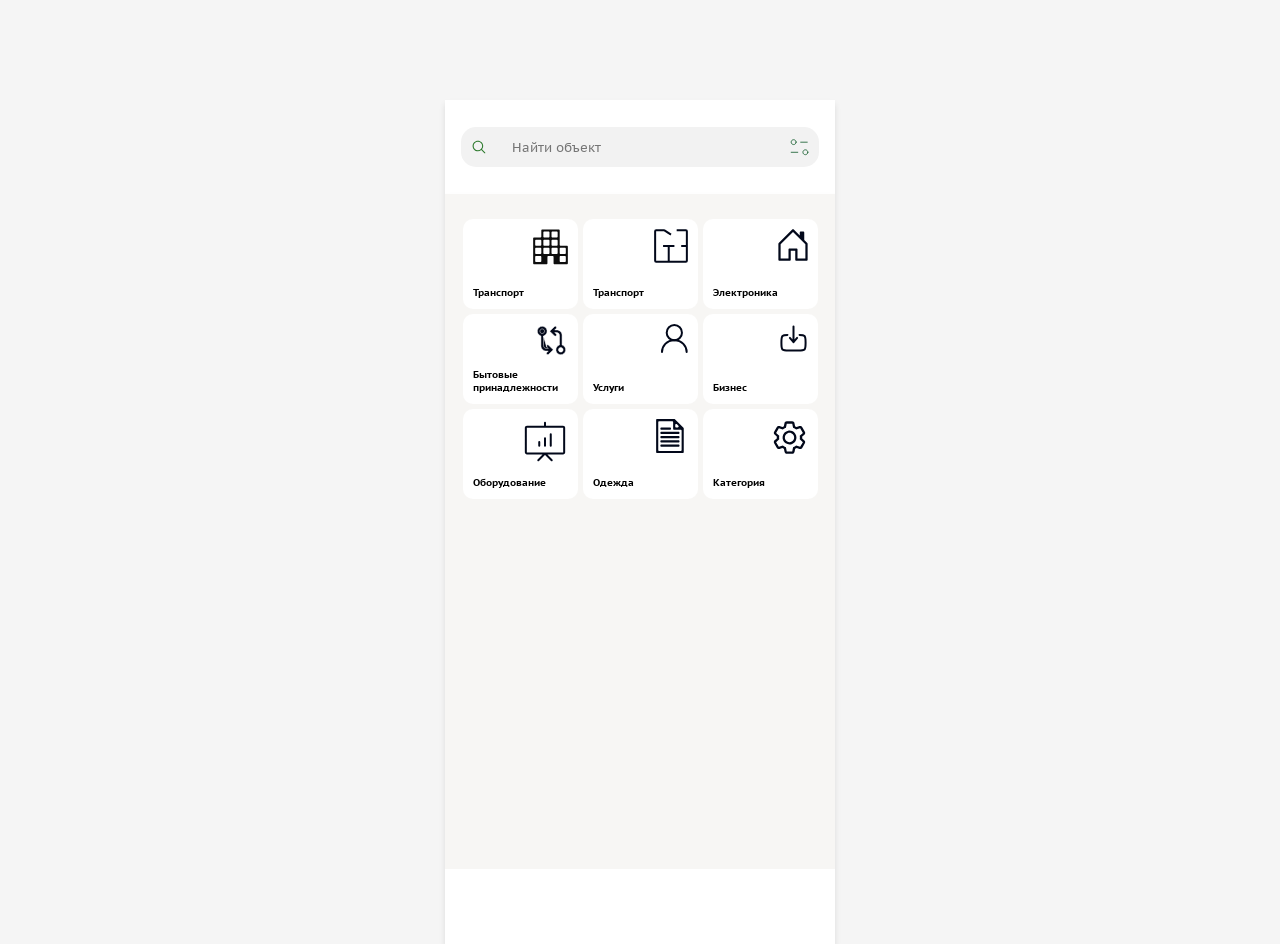
==== mainpage.html @ 4502a7d5 "Add files via upload" ====
<!DOCTYPE html>
<html lang="en">
<head>
    <meta charset="UTF-8">
    <meta name="viewport" content="width=device-width, initial-scale=1.0">
    <title>Document</title>
    <link rel="stylesheet" href="styles.css">
</head>
<body>
    <div id="main-page" class="main-page">

        <div id="search-container" class="search-container">
           <div class="search-form-container">
                <form id="search-form" class="search-form">
                    <svg xmlns="http://www.w3.org/2000/svg" x="0px" y="0px" width="20" height="20" viewBox="0,0,256,256">
                        <g fill="#2d7a2d" fill-rule="nonzero" stroke="none" stroke-width="1" stroke-linecap="butt" stroke-linejoin="miter" stroke-miterlimit="10" stroke-dasharray="" stroke-dashoffset="0" font-family="none" font-weight="none" font-size="none" text-anchor="none" style="mix-blend-mode: normal">
                            <g transform="scale(8.53333,8.53333)">
                                <path d="M13,3c-5.511,0 -10,4.489 -10,10c0,5.511 4.489,10 10,10c2.39651,0 4.59738,-0.85101 6.32227,-2.26367l5.9707,5.9707c0.25082,0.26124 0.62327,0.36648 0.97371,0.27512c0.35044,-0.09136 0.62411,-0.36503 0.71547,-0.71547c0.09136,-0.35044 -0.01388,-0.72289 -0.27512,-0.97371l-5.9707,-5.9707c1.41266,-1.72488 2.26367,-3.92576 2.26367,-6.32227c0,-5.511 -4.489,-10 -10,-10zM13,5c4.43012,0 8,3.56988 8,8c0,4.43012 -3.56988,8 -8,8c-4.43012,0 -8,-3.56988 -8,-8c0,-4.43012 3.56988,-8 8,-8z"></path>
                            </g>
                        </g>
                    </svg>
                    <input type="text" id="search" placeholder="Найти объект" required>
                    <button type="button" id="toggle-filters-btn" class="filter-btn">
                        <svg width="19" height="17" viewBox="0 0 19 17" fill="none" xmlns="http://www.w3.org/2000/svg">
                            <path d="M7.76057 13.2843H1.19733" stroke="#26693D" stroke-width="0.909091" stroke-linecap="round" stroke-linejoin="round"/>
                            <path d="M10.688 3.18788H17.2512" stroke="#26693D" stroke-width="0.909091" stroke-linecap="round" stroke-linejoin="round"/>
                            <path fill-rule="evenodd" clip-rule="evenodd" d="M6.08987 3.13151C6.08987 1.78187 4.98762 0.6875 3.62826 0.6875C2.26891 0.6875 1.16666 1.78187 1.16666 3.13151C1.16666 4.48116 2.26891 5.57553 3.62826 5.57553C4.98762 5.57553 6.08987 4.48116 6.08987 3.13151Z" stroke="#26693D" stroke-width="0.909091" stroke-linecap="round" stroke-linejoin="round"/>
                            <path fill-rule="evenodd" clip-rule="evenodd" d="M17.8333 13.2435C17.8333 11.8938 16.7319 10.7995 15.3726 10.7995C14.0123 10.7995 12.9101 11.8938 12.9101 13.2435C12.9101 14.5931 14.0123 15.6875 15.3726 15.6875C16.7319 15.6875 17.8333 14.5931 17.8333 13.2435Z" stroke="#26693D" stroke-width="0.909091" stroke-linecap="round" stroke-linejoin="round"/>
                        </svg>
                    </button>
                </form>
           </div>
            <div id="filters-container" class="filters-container hidden">

                <div class="filter">
                    <label for="filter1">ID объявления:</label>
                    <input id="id">
                </div>


                <div class="filter">
                    <label for="filter2">Город:</label>
                    <select id="city">
                        <option value="1">Казань</option>
                        <option value="2">Москва</option>
                        <option value="3">Санкт-Петербург</option>
                        <option value="4">Сочи</option>
                    </select>
                </div>

                <div class="filter">
                    <label for="filter3">Тип машины:</label>
                    <select id="car-type">
                        <option value="1">Живая машина</option>
                        <option value="2">Не живая машина</option>
                        <option value="3">Автобус</option>
                        <option value="4">Абобус</option>
                        <option value="5">Буханка</option>
                        <option value="6">Гробовозка</option>
                        <option value="7">Гелик</option>
                    </select>
                </div>

                <div class="filter">
                    <label for="filter4">Количество дверей:</label>
                    <select id="door-count">
                        <option value="1">Не выбрано</option>
                        <option value="2">4 двери</option>
                        <option value="3">30 дверей</option>
                    </select>
                </div>

                <div class="filter">
                    <label for="filter5">Стоимость, руб:</label>
                    <input id="cost">
                </div>

                <div class="filter">
                    <label for="filter6">Класс машины:</label>
                    <select id="car-class">
                        <option value="1">Не выбрано</option>
                        <option value="2">Стандарт</option>
                        <option value="3">Комфорт</option>
                        <option value="4">Премиум</option>
                        <option value="5">Бизнес класс</option>
                    </select>
                </div>

                <div class="filter">
                    <label for="filter7">Объем двигателя:</label>
                    <select id="engine-volume">
                        <option value="1">Не выбрано</option>
                        <option value="2">30-50</option>
                        <option value="3">100-1400</option>
                        <option value="4">1500-15000</option>
                        <option value="5">220-800</option>
                        <option value="6">Дизель</option>
                    </select>
                </div>

                <div class="filter">
                    <label for="filter8">Передачи:</label>
                    <input id="gear">
                </div>

                <div class="filter">
                    <label for="car-adress">Адрес машины:</label>
                    <input>
                </div>

                <button type="submit" class="search-btn">Найти</button>
            </div>
        </div>
        
        <div class="container" id="container">
            <div id="navShowInfo" class="header">
                <div class="page-description">
                    <div class="text">
                        <h1></h1>
                        <p></p>
                    </div>
                    <div class="icon">
                        <!--svg-->
                    </div>
                </div>
            </div>
    
    
            <div id="navContainer" class="nav">
    
                <div class="block" data-url="vehicle.html">
                    <div class="icon-container">
                        <svg width="35" height="36" viewBox="0 0 35 36" fill="none" xmlns="http://www.w3.org/2000/svg">
                            <path d="M1.14581 35.1478C0.593533 35.1478 0.145813 34.7 0.145813 34.1478V9.60613C0.145813 9.05383 0.593533 8.60613 1.14581 8.60613H7.3125C7.8648 8.60613 8.3125 8.15843 8.3125 7.60613V1.43945C8.3125 0.887173 8.7602 0.439453 9.3125 0.439453H25.6875C26.2398 0.439453 26.6875 0.887173 26.6875 1.43945V15.7728C26.6875 16.325 27.1352 16.7728 27.6875 16.7728H33.8541C34.4064 16.7728 34.8541 17.2205 34.8541 17.7728V34.1478C34.8541 34.7 34.4064 35.1478 33.8541 35.1478H21.5625C21.0102 35.1478 20.5625 34.7 20.5625 34.1478V27.9811C20.5625 27.4288 20.1148 26.9811 19.5625 26.9811H15.4375C14.8852 26.9811 14.4375 27.4288 14.4375 27.9811V34.1478C14.4375 34.7 13.9898 35.1478 13.4375 35.1478H1.14581ZM2.18748 32.1061C2.18748 32.6584 2.63519 33.1061 3.1875 33.1061H7.3125C7.8648 33.1061 8.3125 32.6584 8.3125 32.1061V27.9811C8.3125 27.4288 7.8648 26.9811 7.3125 26.9811H3.1875C2.63519 26.9811 2.18748 27.4288 2.18748 27.9811V32.1061ZM2.18748 23.9394C2.18748 24.4917 2.63519 24.9394 3.1875 24.9394H7.3125C7.8648 24.9394 8.3125 24.4917 8.3125 23.9394V19.8144C8.3125 19.2621 7.8648 18.8144 7.3125 18.8144H3.1875C2.63519 18.8144 2.18748 19.2621 2.18748 19.8144V23.9394ZM2.18748 15.7728C2.18748 16.325 2.63519 16.7728 3.1875 16.7728H7.3125C7.8648 16.7728 8.3125 16.325 8.3125 15.7728V11.6478C8.3125 11.0955 7.8648 10.6478 7.3125 10.6478H3.1875C2.63519 10.6478 2.18748 11.0955 2.18748 11.6478V15.7728ZM10.3541 23.9394C10.3541 24.4917 10.8019 24.9394 11.3541 24.9394H15.4791C16.0314 24.9394 16.4791 24.4917 16.4791 23.9394V19.8144C16.4791 19.2621 16.0314 18.8144 15.4791 18.8144H11.3541C10.8019 18.8144 10.3541 19.2621 10.3541 19.8144V23.9394ZM10.3541 15.7728C10.3541 16.325 10.8019 16.7728 11.3541 16.7728H15.4791C16.0314 16.7728 16.4791 16.325 16.4791 15.7728V11.6478C16.4791 11.0955 16.0314 10.6478 15.4791 10.6478H11.3541C10.8019 10.6478 10.3541 11.0955 10.3541 11.6478V15.7728ZM10.3541 7.60613C10.3541 8.15843 10.8019 8.60613 11.3541 8.60613H15.4791C16.0314 8.60613 16.4791 8.15843 16.4791 7.60613V3.48112C16.4791 2.92883 16.0314 2.48112 15.4791 2.48112H11.3541C10.8019 2.48112 10.3541 2.92883 10.3541 3.48112V7.60613ZM18.5208 23.9394C18.5208 24.4917 18.9685 24.9394 19.5208 24.9394H23.6458C24.1981 24.9394 24.6458 24.4917 24.6458 23.9394V19.8144C24.6458 19.2621 24.1981 18.8144 23.6458 18.8144H19.5208C18.9685 18.8144 18.5208 19.2621 18.5208 19.8144V23.9394ZM18.5208 15.7728C18.5208 16.325 18.9685 16.7728 19.5208 16.7728H23.6458C24.1981 16.7728 24.6458 16.325 24.6458 15.7728V11.6478C24.6458 11.0955 24.1981 10.6478 23.6458 10.6478H19.5208C18.9685 10.6478 18.5208 11.0955 18.5208 11.6478V15.7728ZM18.5208 7.60613C18.5208 8.15843 18.9685 8.60613 19.5208 8.60613H23.6458C24.1981 8.60613 24.6458 8.15843 24.6458 7.60613V3.48112C24.6458 2.92883 24.1981 2.48112 23.6458 2.48112H19.5208C18.9685 2.48112 18.5208 2.92883 18.5208 3.48112V7.60613ZM26.6875 32.1061C26.6875 32.6584 27.1352 33.1061 27.6875 33.1061H31.8125C32.3648 33.1061 32.8125 32.6584 32.8125 32.1061V27.9811C32.8125 27.4288 32.3648 26.9811 31.8125 26.9811H27.6875C27.1352 26.9811 26.6875 27.4288 26.6875 27.9811V32.1061ZM26.6875 23.9394C26.6875 24.4917 27.1352 24.9394 27.6875 24.9394H31.8125C32.3648 24.9394 32.8125 24.4917 32.8125 23.9394V19.8144C32.8125 19.2621 32.3648 18.8144 31.8125 18.8144H27.6875C27.1352 18.8144 26.6875 19.2621 26.6875 19.8144V23.9394Z" fill="#0E0E0E"/>
                        </svg>     
                    </div>
                    <div class="title">Транспорт</div>
                    <div class="description">автобусы, абобусы и многое другое!</div>
                </div>
    
                <div class="block" data-url="404.html">
                    <div class="icon-container">
                        <svg width="34" height="34" viewBox="0 0 34 34" fill="none" xmlns="http://www.w3.org/2000/svg">
                            <path d="M22.6667 1.13333H31.8667C32.419 1.13333 32.8667 1.58105 32.8667 2.13333V31.8667C32.8667 32.4189 32.419 32.8667 31.8667 32.8667H2.13336C1.58108 32.8667 1.13336 32.4189 1.13336 31.8667V2.13333C1.13336 1.58105 1.58108 1.13333 2.13336 1.13333H9.89725C10.0947 1.13333 10.2877 1.19177 10.452 1.30128L17 5.66666M14.7334 32.8667V17M9.0667 17H20.4M27.2 17H32.8667" stroke="#02081A" stroke-width="2"/>
                        </svg>   
                    </div>
                    <div class="title">Транспорт</div>
                    <div class="description">АААААААААААААА</div>
                </div>
    
                <div class="block" data-url="404.html">
                    <div class="icon-container">
                        <svg width="30" height="32" viewBox="0 0 30 32" fill="none" xmlns="http://www.w3.org/2000/svg">
                            <path d="M15.7965 0.578497C15.692 0.47373 15.5679 0.390608 15.4312 0.333894C15.2945 0.277179 15.148 0.247986 15 0.247986C14.852 0.247986 14.7055 0.277179 14.5688 0.333894C14.4321 0.390608 14.308 0.47373 14.2035 0.578497L0.703502 14.0785C0.599098 14.1832 0.516347 14.3074 0.459981 14.4441C0.403614 14.5807 0.374738 14.7272 0.375002 14.875V30.625C0.375002 30.9234 0.493528 31.2095 0.704507 31.4205C0.915485 31.6315 1.20163 31.75 1.5 31.75H11.625C11.9234 31.75 12.2095 31.6315 12.4205 31.4205C12.6315 31.2095 12.75 30.9234 12.75 30.625V21.625H17.25V30.625C17.25 30.9234 17.3685 31.2095 17.5795 31.4205C17.7905 31.6315 18.0766 31.75 18.375 31.75H28.5C28.7984 31.75 29.0845 31.6315 29.2955 31.4205C29.5065 31.2095 29.625 30.9234 29.625 30.625V14.875C29.6253 14.7272 29.5964 14.5807 29.54 14.4441C29.4837 14.3074 29.4009 14.1832 29.2965 14.0785L26.25 11.0342V3.625C26.25 3.32663 26.1315 3.04048 25.9205 2.8295C25.7095 2.61852 25.4234 2.5 25.125 2.5H22.875C22.5766 2.5 22.2905 2.61852 22.0795 2.8295C21.8685 3.04048 21.75 3.32663 21.75 3.625V6.53425L15.7965 0.578497ZM2.625 29.5V15.3407L15 2.96575L27.375 15.3407V29.5H19.5V20.5C19.5 20.2016 19.3815 19.9155 19.1705 19.7045C18.9595 19.4935 18.6734 19.375 18.375 19.375H11.625C11.3266 19.375 11.0405 19.4935 10.8295 19.7045C10.6185 19.9155 10.5 20.2016 10.5 20.5V29.5H2.625Z" fill="#02081A"/>
                        </svg>      
                    </div>
                    <div class="title">Электроника</div>
                    <div class="description">АААААААААААААА</div>
                </div>
    
                <div class="block" data-url="404.html">
                    <div class="icon-container">
                        <svg width="33" height="33" viewBox="0 0 33 33" fill="none" xmlns="http://www.w3.org/2000/svg">
                            <path d="M8.51562 11.9564L8.69065 11.9014C9.80941 11.5497 10.7653 10.8091 11.3852 9.8136C12.0051 8.81812 12.2482 7.63357 12.0703 6.47441C11.8924 5.31524 11.3053 4.25809 10.4154 3.49432C9.52546 2.73055 8.39148 2.31066 7.21875 2.31066C6.04602 2.31066 4.91204 2.73055 4.02211 3.49432C3.13219 4.25809 2.54514 5.31524 2.36724 6.47441C2.18934 7.63357 2.43235 8.81812 3.05228 9.8136C3.67221 10.8091 4.62808 11.5497 5.74684 11.9014L5.92187 11.9564V12.1399V21.6563C5.92187 23.0942 6.49311 24.4733 7.50991 25.4901C8.5267 26.5069 9.90578 27.0781 11.3437 27.0781H12.6411H13.2446L12.8178 27.5049L11.8485 28.4743L11.8455 28.4773L11.8455 28.4773C11.7216 28.5969 11.6229 28.7401 11.555 28.8983C11.4871 29.0566 11.4514 29.2268 11.45 29.399C11.4486 29.5712 11.4815 29.7419 11.5468 29.9013C11.6121 30.0606 11.7084 30.2054 11.8303 30.3271C11.9521 30.4488 12.0969 30.545 12.2563 30.6102L12.1618 30.8416L12.2563 30.6102C12.4157 30.6753 12.5865 30.708 12.7587 30.7065C12.9309 30.7049 13.1011 30.669 13.2593 30.601C13.4175 30.533 13.5605 30.4341 13.6801 30.3102L13.6832 30.307L13.6832 30.307L17.2926 26.6976L18.2089 25.7813L17.2926 24.8649L13.6832 21.2555L13.6825 21.2548C13.5625 21.1337 13.4197 21.0376 13.2624 20.9721C13.105 20.9065 12.9363 20.8728 12.7658 20.8728C12.5954 20.8728 12.4267 20.9065 12.2693 20.9721C12.112 21.0376 11.9692 21.1337 11.8492 21.2548L11.8486 21.2554C11.6057 21.4986 11.4693 21.8282 11.4693 22.1719C11.4693 22.5155 11.6057 22.8451 11.8485 23.0882L8.51562 11.9564ZM8.51562 11.9564V12.1399V21.6563C8.51562 23.2175 9.78255 24.4844 11.3437 24.4844H12.6411H13.2446L12.8178 24.0576L11.8486 23.0883L8.51562 11.9564ZM19.3168 2.69304L19.3169 2.69315L19.3229 2.68669C19.4416 2.55928 19.5848 2.45708 19.7439 2.3862C19.903 2.31531 20.0747 2.2772 20.2488 2.27413C20.423 2.27106 20.5959 2.30309 20.7574 2.36831C20.9189 2.43354 21.0656 2.53062 21.1887 2.65377C21.3119 2.77692 21.409 2.92361 21.4742 3.0851L21.7034 2.9925L21.4742 3.0851C21.5394 3.24658 21.5715 3.41955 21.5684 3.59368C21.5653 3.76781 21.5272 3.93954 21.4563 4.09862C21.3854 4.25771 21.2832 4.40088 21.1558 4.51961L21.1557 4.5195L21.1495 4.52574L20.1801 5.49511L19.7533 5.92189H20.3569H21.6562C23.0942 5.92189 24.4733 6.49312 25.4901 7.50992C26.5069 8.52672 27.0781 9.90579 27.0781 11.3438V20.8601V21.0436L27.2532 21.0986C28.3719 21.4503 29.3278 22.1909 29.9477 23.1864C30.5676 24.1819 30.8107 25.3665 30.6328 26.5256C30.4549 27.6848 29.8678 28.7419 28.9779 29.5057C28.088 30.2695 26.954 30.6894 25.7812 30.6894C24.6085 30.6894 23.4745 30.2695 22.5846 29.5057C21.6947 28.7419 21.1076 27.6848 20.9297 26.5256C20.7518 25.3665 20.9949 24.1819 21.6148 23.1864C22.2347 22.1909 23.1906 21.4503 24.3093 21.0986L24.4844 21.0436V20.8601V11.3438C24.4844 9.78257 23.2174 8.51564 21.6562 8.51564H20.3569H19.7533L20.1801 8.94241L21.1495 9.91179L21.1494 9.9119L21.1558 9.91791C21.2832 10.0366 21.3854 10.1798 21.4563 10.3389C21.5272 10.498 21.5653 10.6697 21.5684 10.8438C21.5715 11.018 21.5394 11.1909 21.4742 11.3524L21.706 11.4461L21.4742 11.3524C21.409 11.5139 21.3119 11.6606 21.1887 11.7838C21.0656 11.9069 20.9189 12.004 20.7574 12.0692C20.5959 12.1344 20.423 12.1665 20.2488 12.1634C20.0747 12.1603 19.903 12.1222 19.7439 12.0513C19.5848 11.9804 19.4416 11.8782 19.3229 11.7508L19.323 11.7507L19.3168 11.7445L15.7074 8.13511L14.7911 7.21876L15.7074 6.30241L19.3168 2.69304ZM8.85393 8.85395C9.28761 8.42027 9.53125 7.83207 9.53125 7.21876C9.53125 6.60545 9.28761 6.01726 8.85393 5.58358C8.42026 5.1499 7.83206 4.90626 7.21875 4.90626C6.60544 4.90626 6.01724 5.1499 5.58356 5.58358C5.14989 6.01726 4.90625 6.60545 4.90625 7.21876C4.90625 7.83207 5.14989 8.42027 5.58356 8.85395C6.01724 9.28762 6.60544 9.53126 7.21875 9.53126C7.83206 9.53126 8.42026 9.28762 8.85393 8.85395ZM25.7812 28.0938C26.3946 28.0938 26.9828 27.8501 27.4164 27.4164C27.8501 26.9828 28.0938 26.3946 28.0938 25.7813C28.0938 25.1679 27.8501 24.5798 27.4164 24.1461C26.9828 23.7124 26.3946 23.4688 25.7812 23.4688C25.1679 23.4688 24.5797 23.7124 24.1461 24.1461C23.7124 24.5798 23.4688 25.1679 23.4688 25.7813C23.4688 26.3946 23.7124 26.9828 24.1461 27.4164C24.5797 27.8501 25.1679 28.0938 25.7812 28.0938Z" fill="#02081A" stroke="white" stroke-width="0.5"/>
                        </svg>    
                    </div>
                    <div class="title">Бытовые принадлежности</div>
                    <div class="description">АААААААААААААА</div>
                </div>
    
                <div class="block" data-url="404.html">
                    <div class="icon-container">
                        <svg width="27" height="29" viewBox="0 0 27 29" fill="none" xmlns="http://www.w3.org/2000/svg">
                            <path d="M13.3261 16.2609C17.5403 16.2609 20.9565 12.8446 20.9565 8.63044C20.9565 4.41626 17.5403 1 13.3261 1C9.11194 1 5.69568 4.41626 5.69568 8.63044C5.69568 12.8446 9.11194 16.2609 13.3261 16.2609Z" stroke="#02081A" stroke-width="2" stroke-linecap="round" stroke-linejoin="round"/>
                            <path d="M1 28C1 22.1304 5.69565 16.2609 13.3261 16.2609C20.9565 16.2609 25.6522 22.1304 25.6522 28" stroke="#02081A" stroke-width="2" stroke-linecap="round" stroke-linejoin="round"/>
                        </svg>  
                    </div>
                    <div class="title">Услуги</div>
                    <div class="description">АААААААААААААА</div>
                </div>
    
                <div class="block" data-url="404.html">
                    <div class="icon-container">
                        <svg width="29" height="29" viewBox="0 0 29 29" fill="none" xmlns="http://www.w3.org/2000/svg">
                            <path d="M20.5417 10.8774C23.1698 10.8919 24.5932 11.0091 25.5212 11.9371C26.5833 12.9992 26.5833 14.7078 26.5833 18.125V19.3333C26.5833 22.7517 26.5833 24.4603 25.5212 25.5224C24.4603 26.5833 22.7505 26.5833 19.3333 26.5833H9.66666C6.24949 26.5833 4.5397 26.5833 3.47878 25.5224C2.41666 24.4591 2.41666 22.7517 2.41666 19.3333V18.125C2.41666 14.7078 2.41666 12.9992 3.47878 11.9371C4.40678 11.0091 5.8302 10.8919 8.45832 10.8774" stroke="#02081A" stroke-width="2" stroke-linecap="round"/>
                            <path d="M14.5 2.41666V18.125M14.5 18.125L10.875 13.8958M14.5 18.125L18.125 13.8958" stroke="#02081A" stroke-width="2" stroke-linecap="round" stroke-linejoin="round"/>
                        </svg> 
                    </div>
                    <div class="title">Бизнес</div>
                    <div class="description">АААААААААААААА</div>
                </div>
    
                <div class="block" data-url="404.html">
                    <div class="icon-container">
                        <svg width="46" height="46" viewBox="0 0 46 46" fill="none" xmlns="http://www.w3.org/2000/svg">
                            <path d="M16.2916 41.2083L23 34.5L29.7083 41.2083M23 3.83333V7.66666M17.25 23V26.8333M23 19.1667V26.8333M28.75 15.3333V26.8333M42.1666 8.81666V33.35C42.1666 33.501 42.1369 33.6506 42.0791 33.7901C42.0213 33.9296 41.9366 34.0564 41.8298 34.1632C41.723 34.27 41.5963 34.3547 41.4567 34.4125C41.3172 34.4703 41.1677 34.5 41.0166 34.5H4.98331C4.67831 34.5 4.38581 34.3788 4.17014 34.1632C3.95447 33.9475 3.83331 33.655 3.83331 33.35V8.81666C3.83331 8.51166 3.95447 8.21916 4.17014 8.00349C4.38581 7.78782 4.67831 7.66666 4.98331 7.66666H41.0166C41.3216 7.66666 41.6142 7.78782 41.8298 8.00349C42.0455 8.21916 42.1666 8.51166 42.1666 8.81666Z" stroke="#02081A" stroke-width="2" stroke-linecap="round" stroke-linejoin="round"/>
                        </svg>
                    </div>
                    <div class="title">Оборудование</div>
                    <div class="description">АААААААААААААА</div>
                </div>
    
                <div class="block" data-url="404.html">
                    <div class="icon-container">
                        <svg width="34" height="34" viewBox="0 0 34 34" fill="none" xmlns="http://www.w3.org/2000/svg">
                            <path d="M29.4571 8.82136C29.6446 9.0089 29.75 9.26326 29.75 9.52847V33C29.75 33.5523 29.3023 34 28.75 34H3.125C2.57272 34 2.125 33.5523 2.125 33V1C2.125 0.447716 2.57272 0 3.125 0H20.2215C20.4867 0 20.7411 0.105357 20.9286 0.292893L29.4571 8.82136ZM21.25 7.5C21.25 8.05229 21.6977 8.5 22.25 8.5H23.7C24.5909 8.5 25.0371 7.42286 24.4072 6.79289L22.9571 5.34285C22.3271 4.71288 21.25 5.15905 21.25 6.04996V7.5ZM27.625 11.625C27.625 11.0727 27.1773 10.625 26.625 10.625H20.125C19.5727 10.625 19.125 10.1773 19.125 9.625V3.125C19.125 2.57272 18.6773 2.125 18.125 2.125H5.25C4.69772 2.125 4.25 2.57272 4.25 3.125V30.875C4.25 31.4273 4.69772 31.875 5.25 31.875H26.625C27.1773 31.875 27.625 31.4273 27.625 30.875V11.625ZM17 9.625C17 10.1773 16.5523 10.625 16 10.625H7.375C6.82272 10.625 6.375 10.1773 6.375 9.625V9.5C6.375 8.94771 6.82272 8.5 7.375 8.5H16C16.5523 8.5 17 8.94771 17 9.5V9.625ZM6.375 13.75C6.375 13.1977 6.82272 12.75 7.375 12.75H24.5C25.0523 12.75 25.5 13.1977 25.5 13.75V13.875C25.5 14.4273 25.0523 14.875 24.5 14.875H7.375C6.82272 14.875 6.375 14.4273 6.375 13.875V13.75ZM6.375 18C6.375 17.4477 6.82272 17 7.375 17H24.5C25.0523 17 25.5 17.4477 25.5 18V18.125C25.5 18.6773 25.0523 19.125 24.5 19.125H7.375C6.82272 19.125 6.375 18.6773 6.375 18.125V18ZM6.375 22.25C6.375 21.6977 6.82272 21.25 7.375 21.25H24.5C25.0523 21.25 25.5 21.6977 25.5 22.25V22.375C25.5 22.9273 25.0523 23.375 24.5 23.375H7.375C6.82272 23.375 6.375 22.9273 6.375 22.375V22.25ZM6.375 26.5C6.375 25.9477 6.82272 25.5 7.375 25.5H24.5C25.0523 25.5 25.5 25.9477 25.5 26.5V26.625C25.5 27.1773 25.0523 27.625 24.5 27.625H7.375C6.82272 27.625 6.375 27.1773 6.375 26.625V26.5Z" fill="#02081A"/>
                        </svg>
                    </div>
                    <div class="title">Одежда</div>
                    <div class="description">АААААААААААААА</div>
                </div>
    
                <div class="block" data-url="404.html">
                    <div class="icon-container">
                        <svg width="37" height="37" viewBox="0 0 37 37" fill="none" xmlns="http://www.w3.org/2000/svg">
                            <path d="M31.2187 19.3787V17.6097L33.4387 15.6672C33.848 15.3065 34.1165 14.8127 34.1969 14.2732C34.2773 13.7337 34.1644 13.1831 33.8781 12.7187L31.1494 8.09375C30.9466 7.74255 30.655 7.45085 30.304 7.24791C29.9529 7.04496 29.5546 6.93791 29.149 6.9375C28.8977 6.93557 28.6478 6.97463 28.409 7.05312L25.5994 8.00125C25.1149 7.67784 24.6088 7.3881 24.0847 7.13406L23.495 4.22031C23.3893 3.68798 23.0997 3.20979 22.6769 2.86947C22.2541 2.52914 21.7251 2.34835 21.1825 2.35875H15.7712C15.2286 2.34835 14.6996 2.52914 14.2768 2.86947C13.8541 3.20979 13.5645 3.68798 13.4587 4.22031L12.8691 7.13406C12.3418 7.38919 11.8319 7.67888 11.3428 8.00125L8.59092 7.00687C8.34961 6.944 8.09972 6.92057 7.85092 6.9375C7.4454 6.93791 7.04711 7.04496 6.69602 7.24791C6.34493 7.45085 6.05337 7.74255 5.85061 8.09375L3.12186 12.7187C2.85198 13.1824 2.75169 13.7254 2.83818 14.2549C2.92466 14.7844 3.19254 15.2673 3.59592 15.6209L5.78124 17.6212V19.3903L3.59592 21.3328C3.18114 21.6889 2.90594 22.1805 2.81915 22.7202C2.73237 23.26 2.83962 23.8131 3.12186 24.2812L5.85061 28.9062C6.05337 29.2574 6.34493 29.5491 6.69602 29.7521C7.04711 29.955 7.4454 30.0621 7.85092 30.0625C8.10224 30.0644 8.35218 30.0254 8.59092 29.9469L11.4006 28.9987C11.8851 29.3222 12.3911 29.6119 12.9153 29.8659L13.505 32.7797C13.6107 33.312 13.9003 33.7902 14.3231 34.1305C14.7459 34.4709 15.2749 34.6516 15.8175 34.6412H21.275C21.8176 34.6516 22.3466 34.4709 22.7694 34.1305C23.1922 33.7902 23.4818 33.312 23.5875 32.7797L24.1772 29.8659C24.7045 29.6108 25.2143 29.3211 25.7034 28.9987L28.5015 29.9469C28.7403 30.0254 28.9902 30.0644 29.2416 30.0625C29.6471 30.0621 30.0454 29.955 30.3965 29.7521C30.7475 29.5491 31.0391 29.2574 31.2419 28.9062L33.8781 24.2812C34.148 23.8176 34.2483 23.2745 34.1618 22.7451C34.0753 22.2156 33.8074 21.7327 33.404 21.3791L31.2187 19.3787ZM29.149 27.75L25.1831 26.4087C24.2542 27.1943 23.1932 27.8089 22.0497 28.2241L21.2287 32.375H15.7712L14.9503 28.2703C13.8157 27.8435 12.7605 27.23 11.8284 26.455L7.85092 27.75L5.12217 23.125L8.26717 20.35C8.05338 19.1531 8.05338 17.9278 8.26717 16.7309L5.12217 13.875L7.85092 9.25L11.8169 10.5912C12.7458 9.80568 13.8067 9.19106 14.9503 8.77594L15.7712 4.625H21.2287L22.0497 8.72968C23.1842 9.15646 24.2394 9.77004 25.1715 10.545L29.149 9.25L31.8778 13.875L28.7328 16.65C28.9466 17.8469 28.9466 19.0722 28.7328 20.2691L31.8778 23.125L29.149 27.75Z" fill="#02081A"/>
                            <path d="M18.5 25.4375C17.1279 25.4375 15.7866 25.0306 14.6457 24.2683C13.5049 23.506 12.6157 22.4225 12.0906 21.1549C11.5655 19.8872 11.4281 18.4923 11.6958 17.1466C11.9635 15.8008 12.6242 14.5647 13.5944 13.5944C14.5647 12.6242 15.8008 11.9635 17.1466 11.6958C18.4923 11.4281 19.8872 11.5655 21.1549 12.0906C22.4225 12.6157 23.506 13.5049 24.2683 14.6457C25.0306 15.7866 25.4375 17.1279 25.4375 18.5C25.4468 19.4136 25.2737 20.3199 24.9283 21.1658C24.583 22.0117 24.0723 22.7802 23.4262 23.4262C22.7802 24.0723 22.0117 24.583 21.1658 24.9283C20.3199 25.2737 19.4136 25.4468 18.5 25.4375ZM18.5 13.875C17.8887 13.8608 17.281 13.9707 16.7134 14.198C16.1458 14.4254 15.6303 14.7656 15.1979 15.1979C14.7656 15.6303 14.4254 16.1458 14.198 16.7134C13.9707 17.281 13.8608 17.8887 13.875 18.5C13.8608 19.1113 13.9707 19.7191 14.198 20.2866C14.4254 20.8542 14.7656 21.3697 15.1979 21.8021C15.6303 22.2344 16.1458 22.5746 16.7134 22.802C17.281 23.0293 17.8887 23.1392 18.5 23.125C19.1113 23.1392 19.7191 23.0293 20.2866 22.802C20.8542 22.5746 21.3697 22.2344 21.8021 21.8021C22.2344 21.3697 22.5746 20.8542 22.802 20.2866C23.0293 19.7191 23.1392 19.1113 23.125 18.5C23.1392 17.8887 23.0293 17.281 22.802 16.7134C22.5746 16.1458 22.2344 15.6303 21.8021 15.1979C21.3697 14.7656 20.8542 14.4254 20.2866 14.198C19.7191 13.9707 19.1113 13.8608 18.5 13.875Z" fill="#02081A"/>
                        </svg> 
                    </div>
                    <div class="title">Категория</div>
                    <div class="description">АААААААААААААА</div>
                </div>
            </div>
    
            <div id="footer-block" class="footer-block"></div>
        </div>

    </div>


    <script src="scripts/script.js"></script>
    <script src="scripts/search.js"></script>
</body>
</html>
---- styles.css ----
@import url('https://fonts.googleapis.com/css2?family=Didact+Gothic&family=Nunito+Sans:ital,opsz,wght@0,6..12,200..1000;1,6..12,200..1000&display=swap');
@import url('https://fonts.googleapis.com/css2?family=Didact+Gothic&family=Nunito+Sans:ital,opsz,wght@0,6..12,200..1000;1,6..12,200..1000&family=PT+Sans+Caption:wght@400;700&display=swap');

html, body {
    scrollbar-width: none;
} 

html::-webkit-scrollbar {
    display: none; 
}

body {
    margin: 0;
    font-family: Arial, sans-serif;
    background: #f5f5f5;
    display: flex;
    justify-content: center;
    align-items: bottom;
    overflow: hidden;
    background-image: url('https://s3-alpha-sig.figma.com/img/0d14/68de/2a0c2398c482d14b91f8ed39583e7aa2?Expires=1733097600&Key-Pair-Id=APKAQ4GOSFWCVNEHN3O4&Signature=l4mIcGpVBxsufx96syN6nx89gVcqkZJ9dMhqAIJ-bni16fwB82nlE8t4ghRNSkS5Ko5hQMuO-na5ZtBkAyzHvtXAVaKyiCuH-SD~kaaB4uykcD5S-hMvEqqjEOXKd47gOORHYVfk-ytRqb-vhI6~7RNtnS-z8kHSXyMetexkdp17NCCRtZBjlV6W9QBEcIBb~5kG4ehBeoldtfN8Cqtx~GGrfN1y~~-y1ADuqvumI1OjiewPL~zF8BHBUab5IMGEZb0Q6SohtCgZmHvegwGfjnw8XnfV9KpXms70jmT47WWlP7UaIA3f9qlyI2jgwbItPLcFIno7Osd735gItT7Vrw__');
    background-repeat: no-repeat;
    background-size: cover;
    overflow-y: auto;
    font-family: "PT Sans Caption", sans-serif;
}



.page {
    margin-top: 100px;
    width: 390px;
    height: 844px;
    background: white;
    box-shadow: 0px 4px 6px rgba(0, 0, 0, 0.1);
    display: flex;
    flex-direction: column;
    align-items: center;
    padding: 20px;
    border-radius: 15px 15px 0px 0px;
}


.hidden {
    display: none;
}

h1 {
    font-size: 20px;
    font-weight: 400;
    font-family: "PT Sans Caption", sans-serif;
}

#login-page h1 {
    margin-top: 148px;
}

#register-page h1{
    margin-top: 148px;
    margin-bottom: 30px;
}

form {
    display: flex;
    flex-direction: column;
    gap: 15px; 
    width: 100%;
    max-width: 400px;
    margin: 0 auto; 
    box-sizing: border-box;
}

input {
    width: 100%;
    height: 56px;
    padding: 0 10px;
    border: 5px solid #F2F2F2;
    border-radius: 15px;
    font-size: 16px;
    background-color: #F2F2F2;
    box-sizing: border-box;
}

input:first {
    margin-top: 50px;
}

.password-container {
    display: flex;
    align-items: center;
    width: 100%;
    height: 56px;
    border: 5px solid #F2F2F2;
    border-radius: 15px;
    background-color: #F2F2F2;
    box-sizing: border-box;
    padding-right:10px;
}

.password-container input {
    flex: 1;
    border: none;
    outline: none;
    background-color: transparent;
    font-size: 16px;
}

.toggle-password {
    cursor: pointer;
    font-size: 20px;
    color: #999;
    margin-left: 10px; 
}

.toggle-password:hover {
    color: #333;
}

.button {
    width: 100%;
    padding: 10px;
    height: 56px;
    background-color: #2d7a2d;
    color: white;
    border: none;
    border-radius: 15px;
    font-size: 16px;
    cursor: pointer;
}

.button:hover {
    background-color: #256025;
}

#register-page button{
    margin-top: 20px;
}


.social-signIn {
    font-family: "Nunito Sans", sans-serif;
    font-weight: bold;
    font-size: 16px;
    color: #9C9C9C;
    margin-top: 80px;
}

.social-buttons {
    display: flex;
    gap: 10px;
}

.social-btn {
    flex: 1;
    border-radius: 13px;
    border: 1px solid black;
    cursor: pointer;
    height: 51px;
    width: 51px;
    margin: 10px;
    display: flex;
    justify-content: center;
    align-items: center;
}


.link {
    margin-top: 100px;
    width: 323px;
    height: 67px;
    background-color: #e7f5e7;
    color: black;
    border: none;
    border-radius: 10px;
    padding: 10px;
    cursor: pointer;
    font-size: 18px;
    
}

.back-button {
    align-self: flex-start;
    background: none;
    border: none;
    font-size: 20px;
    cursor: pointer;
}

.main-page {
    margin-top: 100px;
    width: 390px;
    height: 844px;
    background: #F7F6F4;
    box-shadow: 0px 4px 6px rgba(0, 0, 0, 0.1);
    display: flex;
    flex-direction: column;
    align-items: center;
    overflow-y: auto;
    scrollbar-width: none;
    position:relative;
}

.container {
    width: 390px;
    height: 844px;
    background: #F7F6F4;
    box-shadow: 0px 4px 6px rgba(0, 0, 0, 0.1);
    display: flex;
    flex-direction: column;
    align-items: center;
    overflow-y: auto;
    scrollbar-width: none;
    position:relative;
}



.main-page::-webkit-scrollbar {
    display: none; 
}

.search-container {
    width: 100%;
    height: auto; 
    background-color: white;
    box-shadow: 0px 0px 14px rgba(0, 0, 0, 0.1);
    display: flex;
    flex-direction: column; 
    align-items: center;
    justify-content: center;
    scrollbar-width: none;
}

.search-container::-webkit-scrollbar {
    display: none; 
}

.search-form-container {
    display: flex;
    align-items: center;
    height: 94px;
    width: 358px;
}

.search-form {
    max-width: 358px;
    width: 100%; 
    height: 40px;
    background-color: #F2F2F2;
    border-radius: 15px;
    display: flex;
    flex-direction: row;
    align-items: center;
    padding: 0 10px;
    box-sizing: border-box; 
}

.search-form input {
    flex-grow: 1; 
    height: 100%; 
    border: none; 
    background: transparent; 
    padding: 0 10px; 
    outline: none; 
    font-family: "PT Sans Caption", sans-serif;
    font-weight: 400;
    font-size: 13px;
    color: #333; 
}

input:focus {
    outline: none;
}

.filter-btn {
    background: transparent;
    border: none;
    display: flex;
    align-items: center;
    justify-content: center;
    padding: 0;
    cursor: pointer;
    height: 100%; 
}

.filter-btn svg {
    transition: transform 0.3s ease; 
}


.filters-container {
    width: 100%;
    max-width: 358px;
    box-sizing: border-box; 
    overflow-y: auto;
    margin-bottom: 35px; 
    scrollbar-width: none;
}

.filter {
    display: flex;
    flex-direction: column;
    margin-bottom: 15px; 
}

.filter:last-child {
    margin-bottom: 0; 
}

.filter label {
    font-family: "PT Sans Caption", sans-serif;
    font-size: 15px;
    color: #070707; 
    margin-bottom: 10px; 
}

.filter input {
    border-radius: 30px;
    background-color: white;
    border: 2px solid #E6E6E6;
    height: 45px;
    width: 358px;
    padding-left: 20px;
}

.filter select {
    height: 45px;
    border: 2px solid #E6E6E6;
    border-radius: 30px;
    width: 358px;
    padding: 0 10px;
    font-family: "PT Sans Caption", sans-serif;
    font-size: 13px;
    outline: none;
    transition: border-color 0.2s ease;
    display: inline-block;
}

.select:after {
    content: "▼";
    padding: 0 8px;
    font-size: 12px;
    position: absolute;
    right: 8px;
    top: 4px;
    z-index: 1;
    text-align: center;
    width: 10%;
    height: 100%;
    pointer-events: none;
    box-sizing: border-box;
}

.search-btn {
    width: 358px;
    padding: 10px;
    height: 45px;
    background-color: #2d7a2d;
    color: white;
    border: none;
    border-radius: 15px;
    font-size: 16px;
    cursor: pointer;
}

.filter select:focus {
    border-color: #2d7a2d; /* Выделяем при фокусе */
}

.hidden {
    display: none; /* Скрывает контейнер с фильтрами */
}

.nav {
    display: grid;
    grid-template-columns: repeat(3, 115px);
    grid-template-rows: repeat(3, 90px);
    gap: 5px;
    margin-top: 25px;
}

.block {
    position: relative;
    width: 115px;
    height: 90px;
    background-color: white;
    display: flex;
    flex-direction: column;
    justify-content: flex-end;
    align-items: flex-start;
    border-radius: 10px;
    cursor: pointer;
}

.block:hover {
    background-color: #256025;
    color: white;
}

.block .title {
    font-family: "PT Sans Caption", sans-serif;
    font-weight: 700;
    font-size: 10px;
    position: absolute;
    bottom: 10px;
    left: 10px;
}

.block:hover .icon-container svg {
    fill: white;
}

.icon-container {
    position: absolute;
    top: 10px;
    right: 10px;
}


.header {
    width: 390px;
    height: 90px;
    background-color: #256025;
    color: white;
    border-radius: 0px 0px 10px 10px;
    box-shadow: 0 4px 6px rgba(0, 0, 0, 0.2);
    display: none;

}

.header .page-description{
    width: 390px;
    display: flex;
    flex-direction: row;
    justify-content: space-between;
    align-items: center;
}

.header .text {
    flex-direction: column;
    margin-left: 20px;
}

.header .text h1 {
    font-size: 20px;
    font-weight: 700;
}

.header .text p {
    font-size: 10px;
    font-weight: 700;
}

.header .icon {
    margin: 15px;
    font-size: 40px;
}

.description {
    display: none;
}

.footer-block {
    display: flex;
    justify-content: center;
    align-items: center;
    flex-direction: column;
    width: 390px;
    height: 75px;
    background-color: #FFFFFF; 
    bottom: 0;
    position: absolute;
}

.footer-block a {
    text-decoration: none;
    color: black;
}

.footer-block a div {
    display: flex;
    justify-content: center;
    align-items: center;
    flex-direction: column;
}

.footer-block a p {
    margin: 0;
    font-size: 9px;
    font-weight: 400;
}

.error {
    margin: auto;
    height: 300px;
    width: 500px;
    background-color: white;
    border-radius: 0 0 15px 15px;
    box-shadow: 0 4px 6px rgba(0, 0, 0, 0.2);
    display: flex;
    justify-content: top;
    align-items: center;
    flex-direction: column;
}

.error p {
    font-size: 50px;
}

.error-head {
    height: 100px;
    width: 500px;
    border-radius: 0 0 15px 15px;
    box-shadow: 0 4px 6px rgba(0, 0, 0, 0.2);
    background-color: #256025;
}

.filter-nav {
    background-color: #D3E9DA;
    height: 240px;
    width: 390px;
    border-radius: 0 0 10px 10px;
    border: 1px solid black;
    box-shadow: 0 7px 4px rgba(0, 0, 0, 0.2);
}

.filter-nav h1 {
    font-size: 18px;
    font-weight: 700;
    margin-left: 20px;
}


.filter-nav-option{
    margin-left: 20px;
    margin-bottom: 20px;
}

.filter-nav-option a {
    font-size: 14px;
    color: black;
    font-weight: 700;
    text-underline-offset: 10px;
    margin-right: 10px;
}

.filter-nav-option a:last-child {
    text-decoration: none;
    color: #6D717F;
    font-weight: normal;
}

.filter-options {
    margin: 20px;
    display: flex;
    flex-direction: column;
}

.filter-options select {
    max-width: 170px;
    height: 32px;
    border-radius: 5px;
    font-size: 12px;
    font-weight: 400;
    margin: 0 10px 10px 0px;
    padding: 0px 20px;
}

.filter-nav-btn {
    height: 32px;
    width: 150px;
    background-color: #256025;
    color: white;
    font-size: 12px;
    font-weight: 400;
    border-radius: 5px;
    cursor: pointer;
    border: none;
}

.item-list {
    display: flex;
    flex-direction: column;
    padding-top: 20px;
    overflow-y: auto;
    scrollbar-width: none;
    height: calc(100vh - 75px); 
    margin-bottom: 75px; 
}

.item-list::-webkit-scrollbar {
    display: none; 
}

.card {
    width: 358px;
    height: 240px;
    margin-bottom: 20px;
}

.card img {
    background-color: black;
    max-height: 160px;
    width: 358px;
    border-radius: 5px;
    margin-bottom: 10px;

}

.card p {
    font-size: 13px;
    font-weight: 400;
    margin: 0;
}

.card p:last-child {
    font-weight: 700;
}
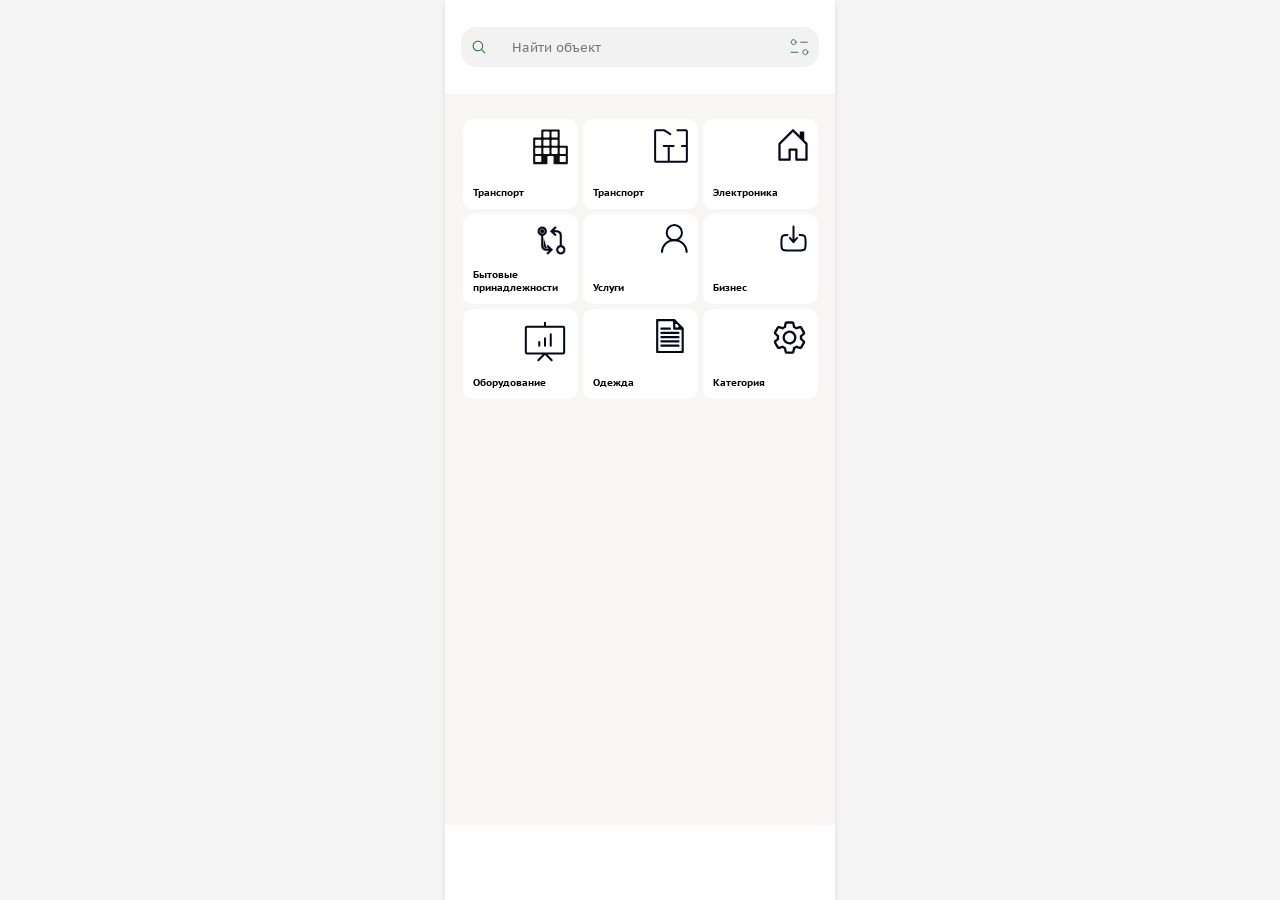
==== commit 693b223b: "Add files via upload" ====
--- a/mainpage.html
+++ b/mainpage.html
@@ -37,8 +37,7 @@
                     <input id="id">
                 </div>
 
-
-                <div class="filter">
+                <div class="custom-select">
                     <label for="filter2">Город:</label>
                     <select id="city">
                         <option value="1">Казань</option>
@@ -48,7 +47,7 @@
                     </select>
                 </div>
 
-                <div class="filter">
+                <div class="custom-select">
                     <label for="filter3">Тип машины:</label>
                     <select id="car-type">
                         <option value="1">Живая машина</option>
@@ -61,7 +60,8 @@
                     </select>
                 </div>
 
-                <div class="filter">
+
+                <div class="custom-select">
                     <label for="filter4">Количество дверей:</label>
                     <select id="door-count">
                         <option value="1">Не выбрано</option>
@@ -75,7 +75,7 @@
                     <input id="cost">
                 </div>
 
-                <div class="filter">
+                <div class="custom-select">
                     <label for="filter6">Класс машины:</label>
                     <select id="car-class">
                         <option value="1">Не выбрано</option>
@@ -86,7 +86,7 @@
                     </select>
                 </div>
 
-                <div class="filter">
+                <div class="custom-select">
                     <label for="filter7">Объем двигателя:</label>
                     <select id="engine-volume">
                         <option value="1">Не выбрано</option>
@@ -104,8 +104,8 @@
                 </div>
 
                 <div class="filter">
-                    <label for="car-adress">Адрес машины:</label>
-                    <input>
+                    <label for="filter9">Адрес машины:</label>
+                    <input id="car-adress">
                 </div>
 
                 <button type="submit" class="search-btn">Найти</button>
--- a/styles.css
+++ b/styles.css
@@ -186,9 +186,8 @@
 }
 
 .main-page {
-    margin-top: 100px;
     width: 390px;
-    height: 844px;
+    height: 100vh;
     background: #F7F6F4;
     box-shadow: 0px 4px 6px rgba(0, 0, 0, 0.1);
     display: flex;
@@ -614,4 +613,96 @@
 
 .card p:last-child {
     font-weight: 700;
+}
+
+
+
+.custom-select {
+    position: relative;
+    font-size: 13px;
+    margin-bottom: 15px;
+    }
+  
+.custom-select select {
+    display: none; 
+
+}
+
+.custom-select label {
+    font-family: "PT Sans Caption", sans-serif;
+    font-size: 15px;
+    color: #070707; 
+    margin-top: 10px;
+}
+  
+.select-selected {
+    background-color: rgb(255, 255, 255);
+    border: 2px solid #E6E6E6;
+    border-radius: 30px;
+    height: 45px;
+    display: flex;
+    align-items: center;  
+    padding: 0px 16px;
+    margin-top: 10px;
+}
+  
+.select-selected:after {
+    border-radius: 24px 24px 0 0;
+
+    position: absolute;
+    content: "▼";
+    top: 45px;
+    right: 30px;
+    width: 0;
+    height: 0;
+}
+
+
+.select-selected.select-arrow-active:after {
+    border-color: transparent transparent #000000 transparent;
+    content: "▲";
+  }
+
+  
+.select-items div, .select-selected {
+    color: #000000;
+    cursor: pointer;
+    user-select: none;
+    border-right: 2px solid #E6E6E6;
+    border-left: 2px solid #E6E6E6;
+}
+
+.select-items div{
+    padding: 8px 16px;
+}
+
+
+.select-items div:first-child{
+    border: 2px solid #E6E6E6;
+    border-bottom: none;
+    border-top: none;
+}
+
+.select-items div:last-child{
+    border-radius: 0 0 24px 24px;
+    border: 2px solid #E6E6E6;
+    border-top: none;
+}
+
+.select-items {
+    position: absolute;
+    background-color: white;
+    top: 100%;
+    left: 0;
+    right: 0;
+    z-index: 99;
+    border-radius: 0 0 24px 24px;
+}
+  
+.select-hide {
+  display: none;
+}
+  
+.select-items div:hover, .same-as-selected {
+    background-color: rgba(255, 255, 255, 0.1);
 }
